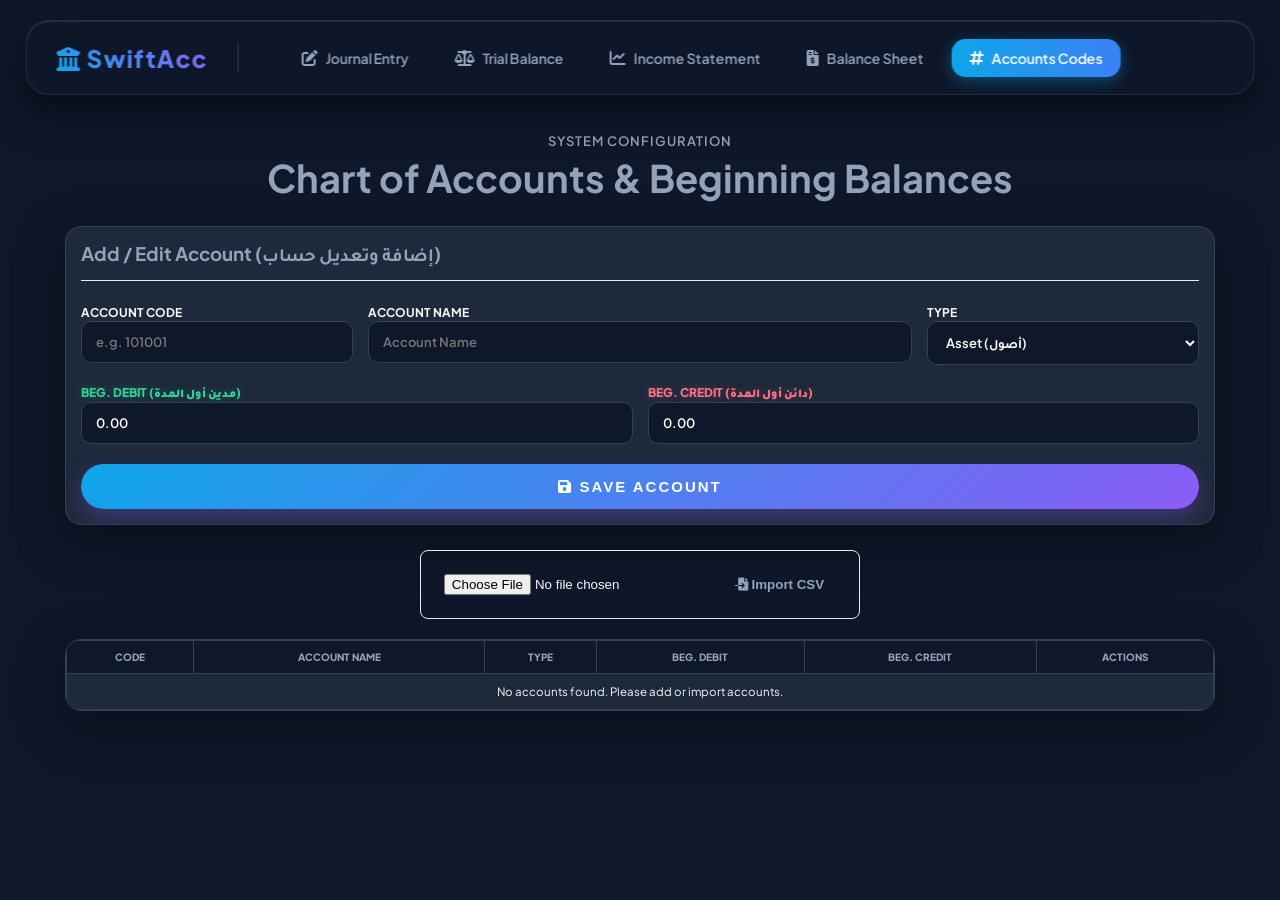
==== Accounts.html @ 8a770247 "Add files via upload" ====
<!DOCTYPE html>
<html lang="en">
<head>
    <meta charset="UTF-8">
    <meta name="viewport" content="width=device-width, initial-scale=1.0">
    <title>Accounts & Balances - SwiftAcc</title>
    <link rel="stylesheet" href="acc.css">
    <link rel="stylesheet" href="https://cdnjs.cloudflare.com/ajax/libs/font-awesome/6.0.0/css/all.min.css">
</head>
<body>

    <div class="sidebar">
        <div class="brand"><i class="fas fa-university"></i> SwiftAcc</div>
        <a href="acc.html" class="nav-link"><i class="fas fa-edit"></i> Journal Entry</a>
        <a href="Trial Balance.html" class="nav-link"><i class="fas fa-balance-scale"></i> Trial Balance</a>
        <a href="Income Statement.html" class="nav-link"><i class="fas fa-chart-line"></i> Income Statement</a>
        <a href="Balance.html" class="nav-link"><i class="fas fa-file-invoice-dollar"></i> Balance Sheet</a>
        <a href="Accounts.html" class="nav-link active"><i class="fas fa-hashtag"></i> Accounts Codes</a>
    </div>

    <div class="main-content">
        <p style="color: #a2a3b7; margin-bottom: 5px; font-weight: 600; font-size: 13px; letter-spacing: 1px;">SYSTEM CONFIGURATION</p>
        <h1 style="margin-top: 0; color: #1e1e2d; font-size: 38px;">Chart of Accounts & Beginning Balances</h1>

        <div class="glass-card">
            <h3 style="margin-top: 0; color: #3f4254; border-bottom: 1px solid #ebedf3; padding-bottom: 10px;">Add / Edit Account (إضافة وتعديل حساب)</h3>
            <div style="display: flex; gap: 15px; margin-bottom: 15px;">
                <div style="flex: 1;">
                    <label style="font-weight: bold; font-size: 12px;">ACCOUNT CODE</label>
                    <input type="text" id="accCode" class="form-input" placeholder="e.g. 101001">
                </div>
                <div style="flex: 2;">
                    <label style="font-weight: bold; font-size: 12px;">ACCOUNT NAME</label>
                    <input type="text" id="accName" class="form-input" placeholder="Account Name">
                </div>
                <div style="flex: 1;">
                    <label style="font-weight: bold; font-size: 12px;">TYPE</label>
                    <select id="accType" class="form-input">
                        <option value="ASSET">Asset (أصول)</option>
                        <option value="LIABILITY">Liability (خصوم)</option>
                        <option value="EQUITY">Equity (حقوق ملكية)</option>
                        <option value="REVENUE">Revenue (إيرادات)</option>
                        <option value="EXPENSE">Expense (مصروفات)</option>
                    </select>
                </div>
            </div>
            
            <div style="display: flex; gap: 15px; margin-bottom: 20px;">
                <div style="flex: 1;">
                    <label style="font-weight: bold; font-size: 12px; color: #1bc5bd;">BEG. DEBIT (مدين أول المدة)</label>
                    <input type="number" id="opDebit" class="form-input" value="0.00" min="0">
                </div>
                <div style="flex: 1;">
                    <label style="font-weight: bold; font-size: 12px; color: #f64e60;">BEG. CREDIT (دائن أول المدة)</label>
                    <input type="number" id="opCredit" class="form-input" value="0.00" min="0">
                </div>
            </div>
            
            <button class="btn-save" style="margin-top: 0;" onclick="saveAccount()"><i class="fas fa-save"></i> Save Account</button>
        </div>

        <div style="background: #f8f9fb; padding: 15px; border-radius: 8px; margin-bottom: 20px; display: flex; gap: 10px; align-items: center; border: 1px solid #ebedf3;">
            <input type="file" id="csvFileInput" accept=".csv" style="padding: 8px; flex: 1;">
            <button onclick="processCSV()" style="background: #1e1e2d; color: white; border: none; padding: 10px 20px; border-radius: 5px; cursor: pointer; font-weight: bold;"><i class="fas fa-file-import"></i> Import CSV</button>
        </div>

        <div class="glass-card" style="padding: 0; overflow: hidden;">
            <table class="data-table" style="margin-top: 0;">
                <thead style="background: #ebedf3;">
                    <tr>
                        <th style="color: #000; font-weight: 900;">CODE</th>
                        <th style="color: #000; font-weight: 900;">ACCOUNT NAME</th>
                        <th style="color: #000; font-weight: 900;">TYPE</th>
                        <th style="color: #000; font-weight: 900;">BEG. DEBIT</th>
                        <th style="color: #000; font-weight: 900;">BEG. CREDIT</th>
                        <th style="color: #000; font-weight: 900; text-align: center;">ACTIONS</th>
                    </tr>
                </thead>
                <tbody id="accountsBody">
                    </tbody>
            </table>
        </div>
    </div>

    <script src="acc.js"></script>
</body>
</html>
---- acc.css ----
/* =========================================
   1. استدعاء الخطوط
   ========================================= */
@import url('https://fonts.googleapis.com/css2?family=Plus+Jakarta+Sans:wght@400;500;600;700;800;900&family=Tajawal:wght@500;700;800&display=swap');

* { box-sizing: border-box; }

/* =========================================
   2. الألوان الأساسية (Solid Dark Mode)
   ========================================= */
:root {
    --primary: #0ea5e9;        
    --primary-glow: rgba(14, 165, 233, 0.4);
    --secondary: #8b5cf6;      
    --success: #34d399;        
    --danger: #fb7185;         
    --bg-dark: #0f172a;        
    --bg-card: #1e293b;        
    --text-light: #f8fafc;     
    --text-gray: #94a3b8;      
    --border-color: #334155;   
}

body {
    margin: 0; padding: 0;
    font-family: 'Plus Jakarta Sans', 'Tajawal', sans-serif;
    background: var(--bg-dark); 
    color: var(--text-light);
    display: flex; flex-direction: column; min-height: 100vh; overflow-x: hidden;
}

::-webkit-scrollbar { width: 8px; height: 8px; }
::-webkit-scrollbar-track { background: var(--bg-dark); }
::-webkit-scrollbar-thumb { background: #475569; border-radius: 10px; }
::-webkit-scrollbar-thumb:hover { background: var(--primary); }

/* =========================================
   3. الشريط العلوي الطافي (رجعناه كبير وفخم)
   ========================================= */
.sidebar {
    position: fixed;
    top: 20px;
    left: 50%;
    transform: translateX(-50%);
    width: 96%;
    max-width: 1400px;
    height: 75px; /* رجع للارتفاع الكبير المريح */
    background: rgba(15, 23, 42, 0.85);
    backdrop-filter: blur(20px);
    border: 1px solid rgba(255, 255, 255, 0.1);
    border-radius: 24px; 
    display: flex;
    flex-direction: row;
    align-items: center;
    padding: 0 30px;
    z-index: 1000;
    box-shadow: 0 15px 40px rgba(0,0,0,0.5), inset 0 1px 0 rgba(255,255,255,0.1);
}

.sidebar .brand {
    font-size: 24px; font-weight: 900; margin: 0; margin-right: 40px; 
    background: linear-gradient(45deg, #0ea5e9, #a855f7);
    -webkit-background-clip: text; -webkit-text-fill-color: transparent;
    letter-spacing: 1px; border-right: 1px solid var(--border-color); padding-right: 30px;
}

.nav-link {
    display: flex; align-items: center; padding: 10px 18px; color: var(--text-gray);
    text-decoration: none; margin: 0 5px; border-radius: 14px;
    font-weight: 600; font-size: 14px; transition: all 0.3s;
}
.nav-link i { margin-right: 8px; font-size: 16px; transition: 0.3s; }
.nav-link:hover { background: rgba(255, 255, 255, 0.05); color: var(--text-light); transform: translateY(-2px); }
.nav-link.active { background: linear-gradient(90deg, #0ea5e9, #3b82f6); color: white; box-shadow: 0 4px 15px var(--primary-glow); }

/* =========================================
   4. المحتوى (تضييق العرض عشان الجدول يلم)
   ========================================= */
.main-content {
    margin-left: 0; 
    margin-top: 120px; 
    padding: 0 15px 40px 15px; 
    width: 100%; 
    display: flex; flex-direction: column; align-items: center;
    animation: slideUpFade 0.6s ease-out forwards;
}

@keyframes slideUpFade { from { opacity: 0; transform: translateY(30px); } to { opacity: 1; transform: translateY(0); } }

/* السر هنا: 1150 بيكسل عرض كافي جداً يخلي المحتوى ملموم في النص وميبقاش ممطوط */
.dashboard-header, .glass-card, .watermark { width: 100%; max-width: 1150px; }

.dashboard-header { display: flex; justify-content: space-between; align-items: flex-end; margin-bottom: 20px; padding: 0 10px; }
.dashboard-header h1 { font-size: 26px; font-weight: 900; margin: 0; color: var(--text-light) !important; letter-spacing: -0.5px; }
.dashboard-header p { color: var(--text-gray) !important; margin-top: 5px; font-size: 13px;}

.glass-card {
    background: var(--bg-card) !important; 
    border: 1px solid var(--border-color); border-radius: 16px; 
    padding: 15px; /* قللنا الحواف الداخلية عشان الجدول ياخد مساحة أكبر */
    margin-bottom: 25px;
    box-shadow: 0 15px 50px rgba(0, 0, 0, 0.4); 
    overflow-x: auto;
}

/* =========================================
   5. الجداول (مضغوطة عشان تبان كلها في الشاشة)
   ========================================= */
table { width: 100%; border-collapse: collapse; border-spacing: 0; }

th, thead th, .data-table th {
    padding: 10px 5px; /* ضيقنا المسافات جداً */
    background: var(--bg-dark) !important; color: var(--text-gray) !important; 
    font-weight: 800; text-transform: uppercase; font-size: 10px; /* خط أصغر لعنوان العمود */
    border: 1px solid var(--border-color) !important;
    text-align: center;
}

td, .data-table td {
    padding: 10px 5px; /* ضيقنا المسافات جداً */
    background: var(--bg-card) !important; border: 1px solid var(--border-color) !important;
    font-size: 11.5px; /* صغرنا الأرقام عشان الخلية تلم */
    vertical-align: middle; color: var(--text-light) !important;
    text-align: center;
}

tbody tr:hover td { background: #334155 !important; }

tfoot td, tfoot th {
    background: var(--bg-dark) !important; color: white !important; font-weight: 900 !important; font-size: 13px !important;
    border-top: 2px solid var(--primary) !important; padding: 12px 5px !important; text-align: center;
}

[style*="1bc5bd"] { color: var(--success) !important; font-weight: 900 !important; text-shadow: 0 0 8px rgba(52, 211, 153, 0.3) !important; }
[style*="f64e60"] { color: var(--danger) !important; font-weight: 900 !important; text-shadow: 0 0 8px rgba(251, 113, 133, 0.3) !important; }
[style*="a2a3b7"], [style*="3f4254"], [style*="000"], [style*="1e1e2d"] { color: var(--text-gray) !important; }
[style*="background"] { background-color: transparent !important; }

.tree-parent td { background: #111827 !important; text-align: left; }
td:nth-child(2) { text-align: left; } /* نخلي خانة الاسم بس على الشمال */

.badge-code {
    background: rgba(14, 165, 233, 0.1) !important; color: var(--primary) !important; padding: 4px 8px;
    border-radius: 6px; font-weight: 800; font-size: 10.5px; border: 1px solid rgba(14, 165, 233, 0.3) !important;
}

/* =========================================
   6. مربعات الإدخال (حجم محندق)
   ========================================= */
.form-input {
    width: 100%; padding: 12px 14px; border: 1px solid var(--border-color) !important;
    border-radius: 10px; background: var(--bg-dark) !important;
    font-family: inherit; font-size: 13px; font-weight: 600;
    transition: all 0.3s ease; color: white !important;
}
.form-input:focus { border-color: var(--primary) !important; outline: none; box-shadow: 0 0 0 3px var(--primary-glow); transform: translateY(-2px); }

.editable-input { 
    width: 100%; min-width: 65px; border: 1px dashed var(--border-color) !important; background: rgba(0,0,0,0.2) !important; 
    font-weight: 900; color: inherit; padding: 6px 4px; border-radius: 6px; transition: 0.3s; font-size: 11.5px; text-align: center;
}
.editable-input:focus { border-color: var(--primary) !important; background: var(--bg-dark) !important; border-style: solid !important; outline: none; box-shadow: 0 0 0 3px var(--primary-glow); }

/* =========================================
   7. الأزرار 
   ========================================= */
button[onclick="addJournalLine()"] {
    background: transparent; color: var(--primary);
    border: 2px dashed var(--border-color); padding: 12px; border-radius: 12px;
    font-weight: 800; font-size: 13px; width: 100%; margin: 15px 0; transition: 0.3s;
}
button[onclick="addJournalLine()"]:hover { background: rgba(14, 165, 233, 0.1); border-color: var(--primary); border-style: solid; letter-spacing: 1px; }

button[onclick="saveJournal()"], button[onclick="saveAccount()"] {
    background: linear-gradient(135deg, var(--primary), var(--secondary));
    color: white; padding: 14px 28px; border: none; border-radius: 50px; 
    font-weight: 800; font-size: 15px; box-shadow: 0 10px 25px rgba(139, 92, 246, 0.3); 
    transition: all 0.3s; width: 100%; text-transform: uppercase; letter-spacing: 2px;
}
button[onclick="saveJournal()"]:hover, button[onclick="saveAccount()"]:hover { transform: translateY(-3px); box-shadow: 0 12px 30px rgba(139, 92, 246, 0.5); }

.btn-outline { background: var(--bg-dark); border: 1px solid var(--border-color); color: var(--text-light); padding: 10px 20px; border-radius: 50px; font-weight: 700; font-size: 12px; transition: 0.3s; box-shadow: 0 5px 15px rgba(0,0,0,0.2); }
.btn-outline:hover { background: var(--primary); color: white; border-color: var(--primary); transform: translateY(-2px); }

.btn-trace { background: var(--bg-dark) !important; color: var(--primary) !important; border: 1px solid var(--border-color) !important; border-radius: 6px; font-weight: 700; padding: 4px 8px; font-size: 10px; transition: 0.3s; }
.btn-trace:hover { background: var(--primary) !important; color: white !important; transform: translateY(-2px); }

.btn-edit, .btn-sm-delete, .btn-delete { padding: 6px 10px; border-radius: 6px; font-size: 11px; border: none; transition: 0.3s; }
.btn-edit { background: rgba(139, 92, 246, 0.15); color: #c4b5fd; }
.btn-sm-delete, .btn-delete { background: rgba(244, 63, 94, 0.15); color: #fda4af; }
.btn-edit:hover, .btn-sm-delete:hover, .btn-delete:hover { transform: scale(1.1); filter: brightness(1.2); }

/* =========================================
   8. الإجماليات و Saved Entries
   ========================================= */
div[style*="Total Debits"] { display: none !important; }
#totDebit, #totCredit {
    display: inline-block; font-size: 18px; font-weight: 900; 
    padding: 8px 16px; border-radius: 10px; background: var(--bg-dark); margin-bottom: 5px;
}
#totDebit { color: var(--success) !important; border: 1px solid rgba(52, 211, 153, 0.2); }
#totCredit { color: var(--danger) !important; border: 1px solid rgba(251, 113, 133, 0.2); margin-left: 15px;}

#statusIndicator {
    display: block; margin-top: 15px; margin-bottom: 20px; padding: 12px 20px;
    background: var(--bg-dark); border: 1px solid var(--border-color);
    border-radius: 12px; font-size: 14px; letter-spacing: 1px; width: fit-content;
}

.saved-title {
    background: var(--bg-dark); color: var(--text-light); text-align: center; padding: 16px 20px;
    margin-top: 40px; border: 1px solid var(--border-color); border-bottom: 2px solid var(--primary); 
    border-radius: 14px 14px 0 0; font-size: 14px; font-weight: 900; text-transform: uppercase;
    letter-spacing: 2px; box-shadow: 0 -8px 25px rgba(0,0,0,0.3); display: flex; justify-content: center; align-items: center; gap: 10px;
}
.saved-title i { color: var(--primary); }
.saved-title + table th { border-top: none !important; }

/* =========================================
   9. النافذة المنبثقة
   ========================================= */
.modal-overlay { background: rgba(15, 23, 42, 0.9); backdrop-filter: blur(5px); }
.modal-content { background: var(--bg-card); border-radius: 20px; border: 1px solid var(--border-color); box-shadow: 0 25px 60px rgba(0,0,0,0.8); }
.close-btn { background: var(--bg-dark); color: var(--text-gray); border: 1px solid var(--border-color); width: 35px; height: 35px; border-radius: 10px; }
.close-btn:hover { background: var(--danger); color: white; border-color: var(--danger); }
.report-row { display: flex; justify-content: space-between; padding: 12px 0; border-bottom: 1px dashed var(--border-color); font-weight: 600; font-size: 13.5px; }
.watermark { text-align: center; color: var(--border-color); font-weight: 800; font-size: 12px; margin-top: 25px; padding-bottom: 20px; letter-spacing: 2px; text-transform: uppercase; }
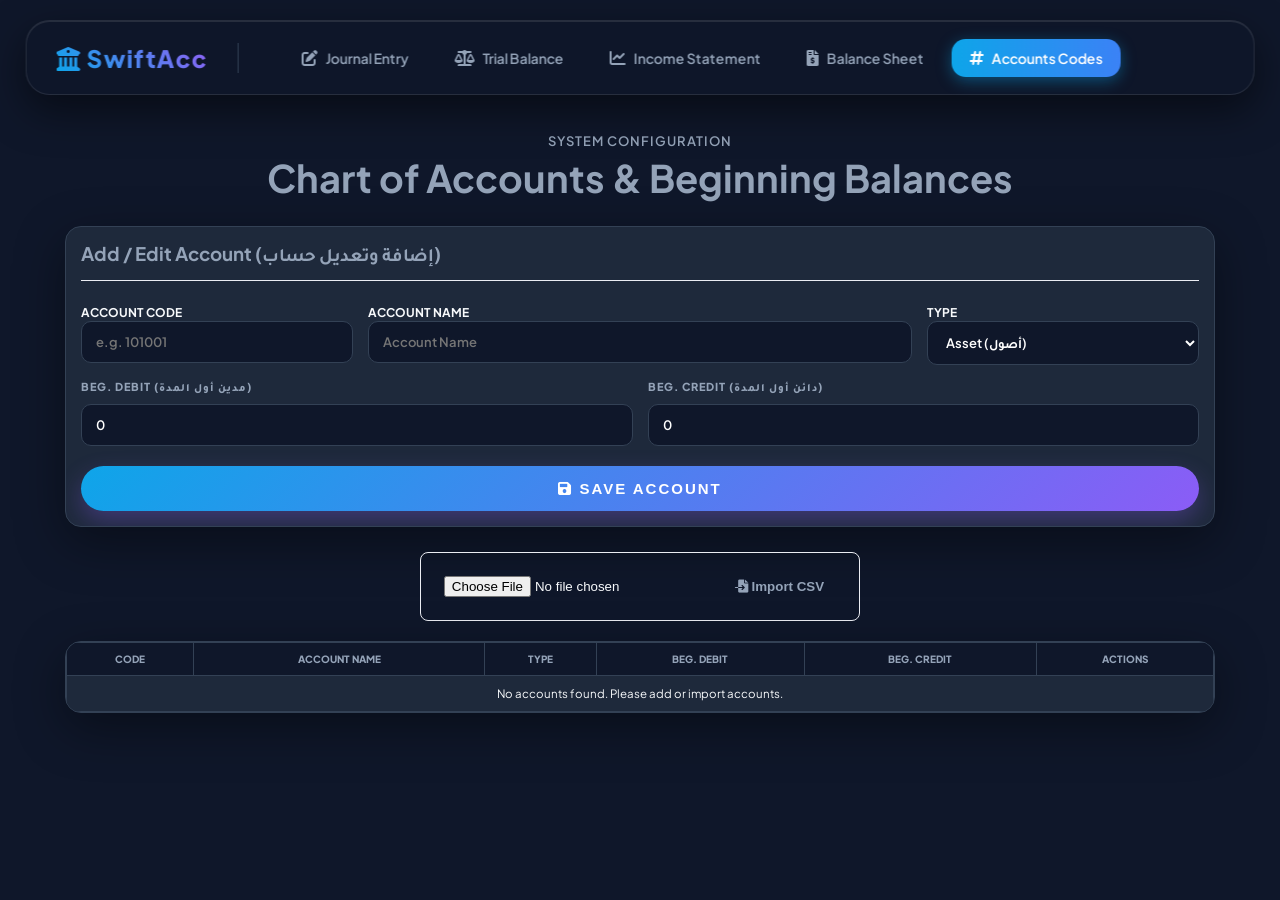
==== commit ab4c4449: "Add files via upload" ====
--- a/Accounts.html
+++ b/Accounts.html
@@ -11,7 +11,7 @@
 
     <div class="sidebar">
         <div class="brand"><i class="fas fa-university"></i> SwiftAcc</div>
-        <a href="acc.html" class="nav-link"><i class="fas fa-edit"></i> Journal Entry</a>
+        <a href="index.html" class="nav-link"><i class="fas fa-edit"></i> Journal Entry</a>
         <a href="Trial Balance.html" class="nav-link"><i class="fas fa-balance-scale"></i> Trial Balance</a>
         <a href="Income Statement.html" class="nav-link"><i class="fas fa-chart-line"></i> Income Statement</a>
         <a href="Balance.html" class="nav-link"><i class="fas fa-file-invoice-dollar"></i> Balance Sheet</a>
@@ -45,16 +45,16 @@
                 </div>
             </div>
             
-            <div style="display: flex; gap: 15px; margin-bottom: 20px;">
-                <div style="flex: 1;">
-                    <label style="font-weight: bold; font-size: 12px; color: #1bc5bd;">BEG. DEBIT (مدين أول المدة)</label>
-                    <input type="number" id="opDebit" class="form-input" value="0.00" min="0">
-                </div>
-                <div style="flex: 1;">
-                    <label style="font-weight: bold; font-size: 12px; color: #f64e60;">BEG. CREDIT (دائن أول المدة)</label>
-                    <input type="number" id="opCredit" class="form-input" value="0.00" min="0">
-                </div>
-            </div>
+            <div style="display: flex; gap: 15px; margin-bottom: 20px; width: 100%;">
+    <div style="flex: 1;">
+        <label style="font-size: 11px; font-weight: 800; color: var(--text-gray); margin-bottom: 8px; display: block; text-transform: uppercase; letter-spacing: 1px;">BEG. DEBIT (مدين أول المدة)</label>
+        <input type="number" id="opDebit" class="form-input" placeholder="0.00" value="0">
+    </div>
+    <div style="flex: 1;">
+        <label style="font-size: 11px; font-weight: 800; color: var(--text-gray); margin-bottom: 8px; display: block; text-transform: uppercase; letter-spacing: 1px;">BEG. CREDIT (دائن أول المدة)</label>
+        <input type="number" id="opCredit" class="form-input" placeholder="0.00" value="0">
+    </div>
+</div>
             
             <button class="btn-save" style="margin-top: 0;" onclick="saveAccount()"><i class="fas fa-save"></i> Save Account</button>
         </div>
